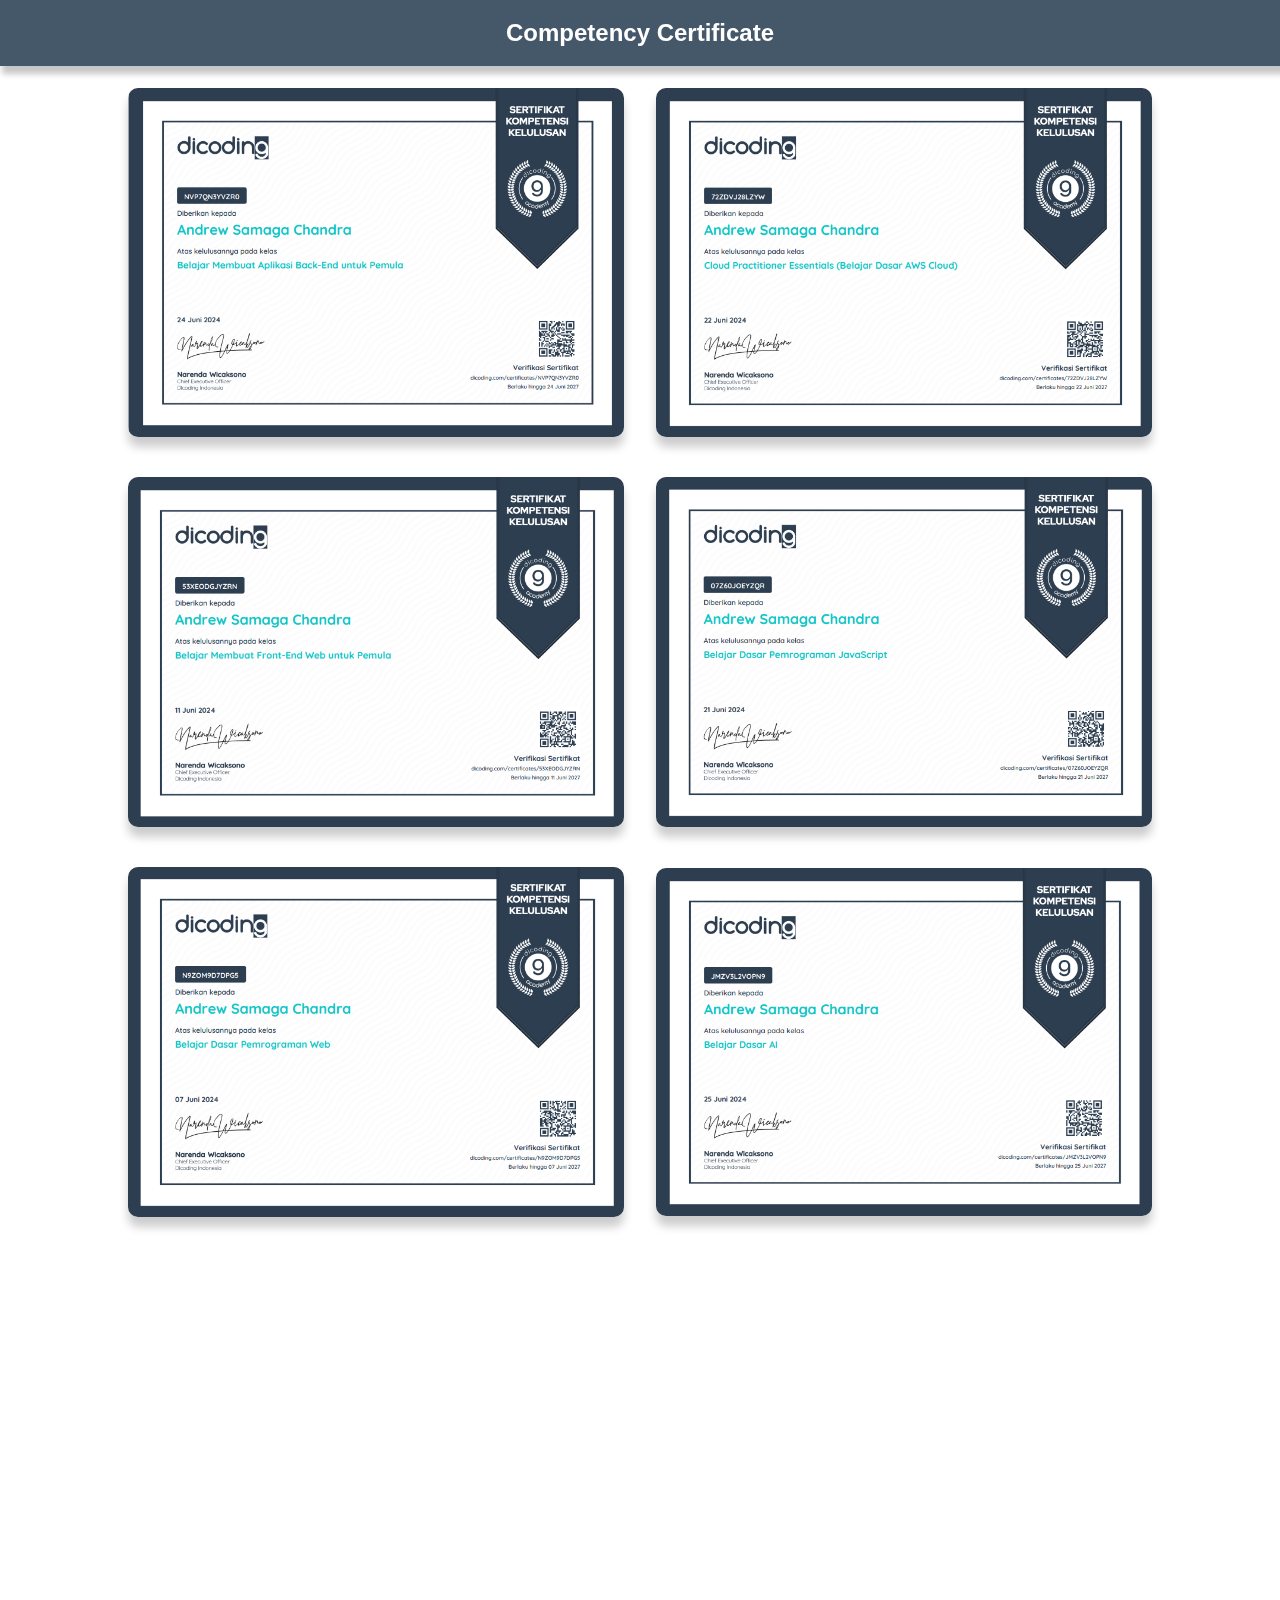
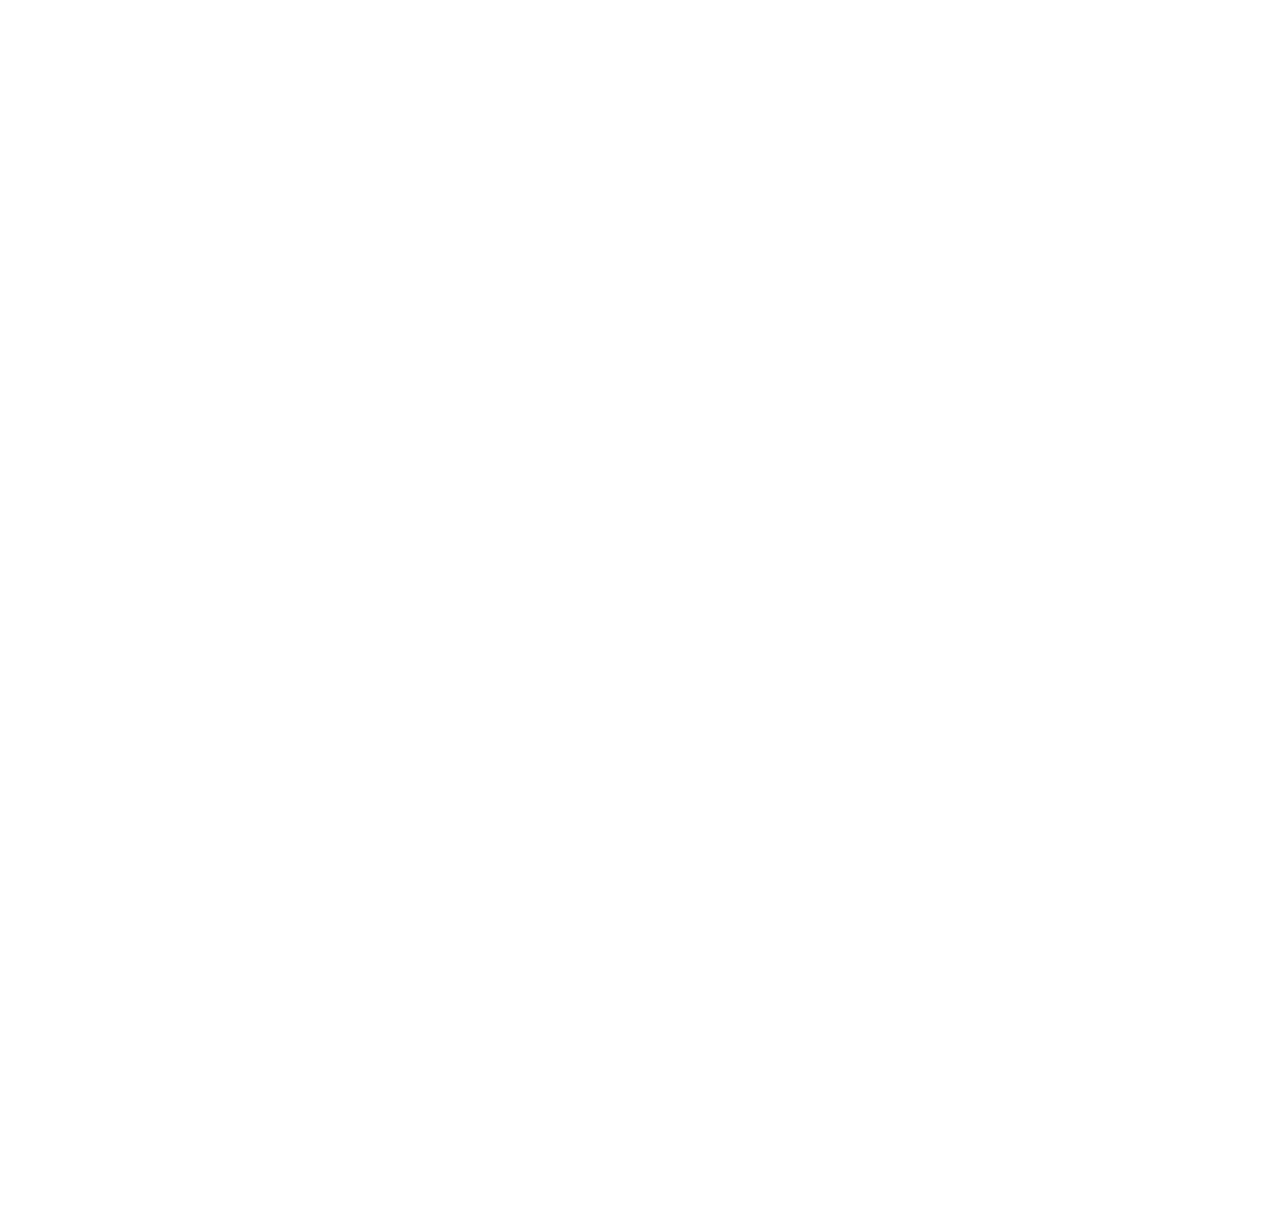
==== index.html @ f00b50ef "update" ====
<!DOCTYPE html>
<html lang="en">
  <head>
    <meta charset="UTF-8" />
    <meta name="viewport" content="width=device-width, initial-scale=1.0" />
    <title>My Certificate</title>
    <link rel="stylesheet" href="asset/style.css" />
  </head>
  <body>
    <div class="MySertif">
      <h1>Competency Certificate</h1>
    </div>

    <div class="sertif">
      <div class="card">
        <div class="sertImg">
          <img class="hidden" src="asset/img/Back-end.png" alt="Back-end" />
          <img class="hidden" src="asset/img/cloud.png" alt="Cloud" />
          <img class="hidden" src="asset/img/front-end.png" alt="front-end" />
          <img class="hidden" src="asset/img/java.png" alt="java" />
          <img class="hidden" src="asset/img/pemweb.png" alt="pemweb" />
          <img class="hidden" src="asset/img/Dasar AI.png" alt="AI" />
          <img
            class="hidden"
            src="asset/img/Pemrograman Python.png"
            alt="Python"
          />
          <img class="hidden" src="asset/img/sql.png" alt="sql" />
          <img class="hidden" src="asset/img/Visual Data.png" alt="Visual" />
          <img
            class="hidden"
            src="asset/img/Dicoding Data Analys Python.png"
            alt="Data Analys"
          />
          <img class="hidden" src="asset/img/Big Data-1.png" alt="big-data" />
          <img class="hidden" src="asset/img/persuasive.png" alt="Persuasive" />
          <img
            class="hidden"
            src="asset/img/Artifical intilligence.png "
            alt="AI"
          />
          <img
            class="hidden"
            src="asset/img/Metaverse-1.png "
            alt="Metaverse"
          />
        </div>
      </div>
    </div>
    <script src="asset/script.js"></script>
  </body>
</html>
---- asset/style.css ----
* {
  box-sizing: border-box;
  margin: 0;
  padding: 0;
  text-align: center;
  scroll-behavior: smooth;
}

body {
  background-color: #ffff;
}

.MySertif {
  background-color: #31465a;
  color: #fff;
  box-shadow: 4px 6px 6px 2px #00000040;
  padding: 1.2rem;
  font-family: "Poppins", sans-serif;
  position: fixed;
  width: 100%;
  z-index: 1;
  opacity: 0.9;
  text-align: center;
}
.MySertif h1 {
  font-size: 1.5rem;
  margin: 0;
}

.sertif {
  padding-top: 5rem;
  padding-bottom: 2rem;
}

.sertImg {
  display: grid;
  grid-template-columns: repeat(2, 1fr);
  gap: 2rem;
  justify-content: center;
  align-items: center;
  max-width: 80%;
  margin: 0 auto;
}

.sertImg img {
  max-width: 100%;
  object-fit: cover;
  border-radius: 10px;
  box-shadow: 0 10px 10px 0 rgba(0, 0, 0, 0.2);
  margin-top: 0.5rem;
}

.sertImg img:hover {
  transform: scale(1.1);
  transition: 1s ease-in-out;
  cursor: pointer;
  box-shadow: 0 10px 10px 0 rgba(0, 0, 0, 0.5);
}

/* Animation Scroll */
@media (prefers-reduced-motion) {
  .hidden {
    transition: none;
  }
}

.hidden {
  opacity: 0;
  filter: blur(10px);
  transform: translateX(-50%);
  transition: all 1.2s;
}

.show {
  opacity: 1;
  filter: blur(0);
  transform: translateX(0);
}

/* Responsive */
@media screen and (max-width: 768px) {
  .sertImg {
    grid-template-columns: repeat(1, 1fr);
  }

  body img {
    margin-top: 0.1rem;
    max-width: 90%;
  }
}
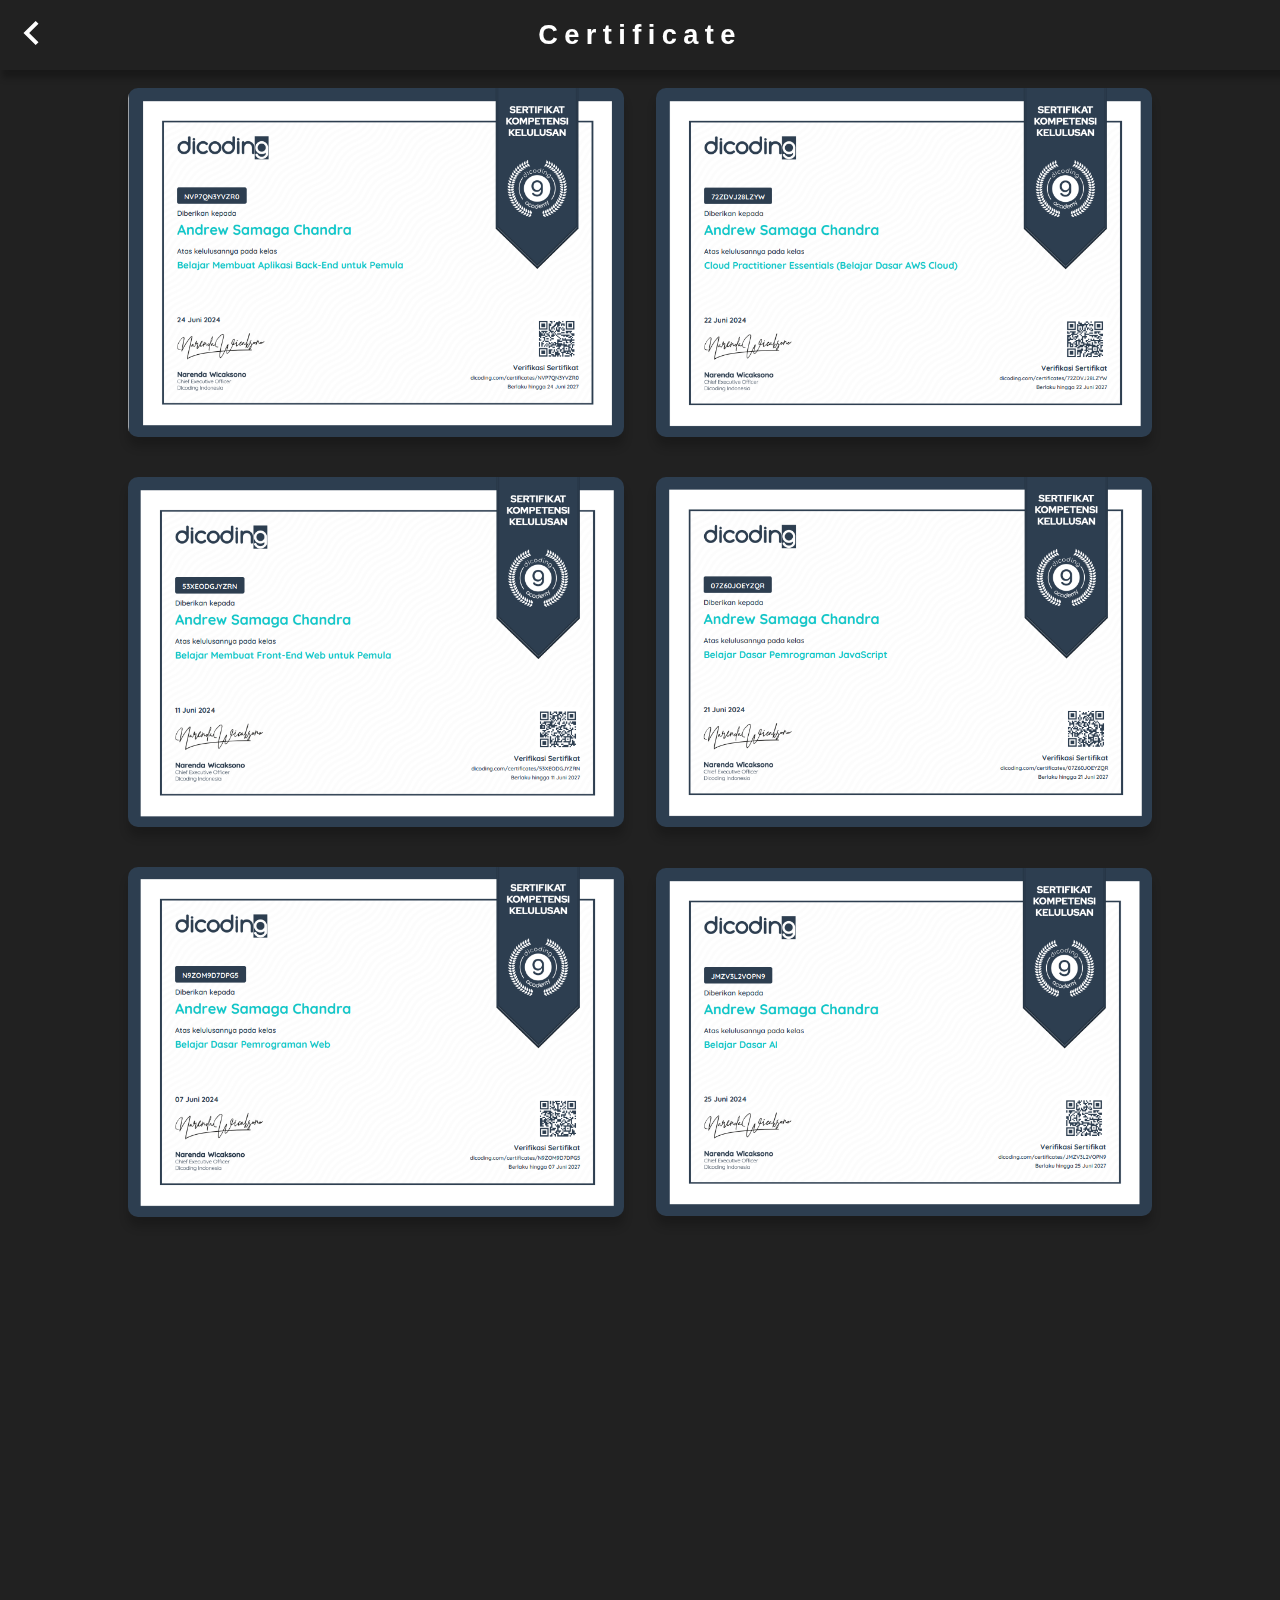
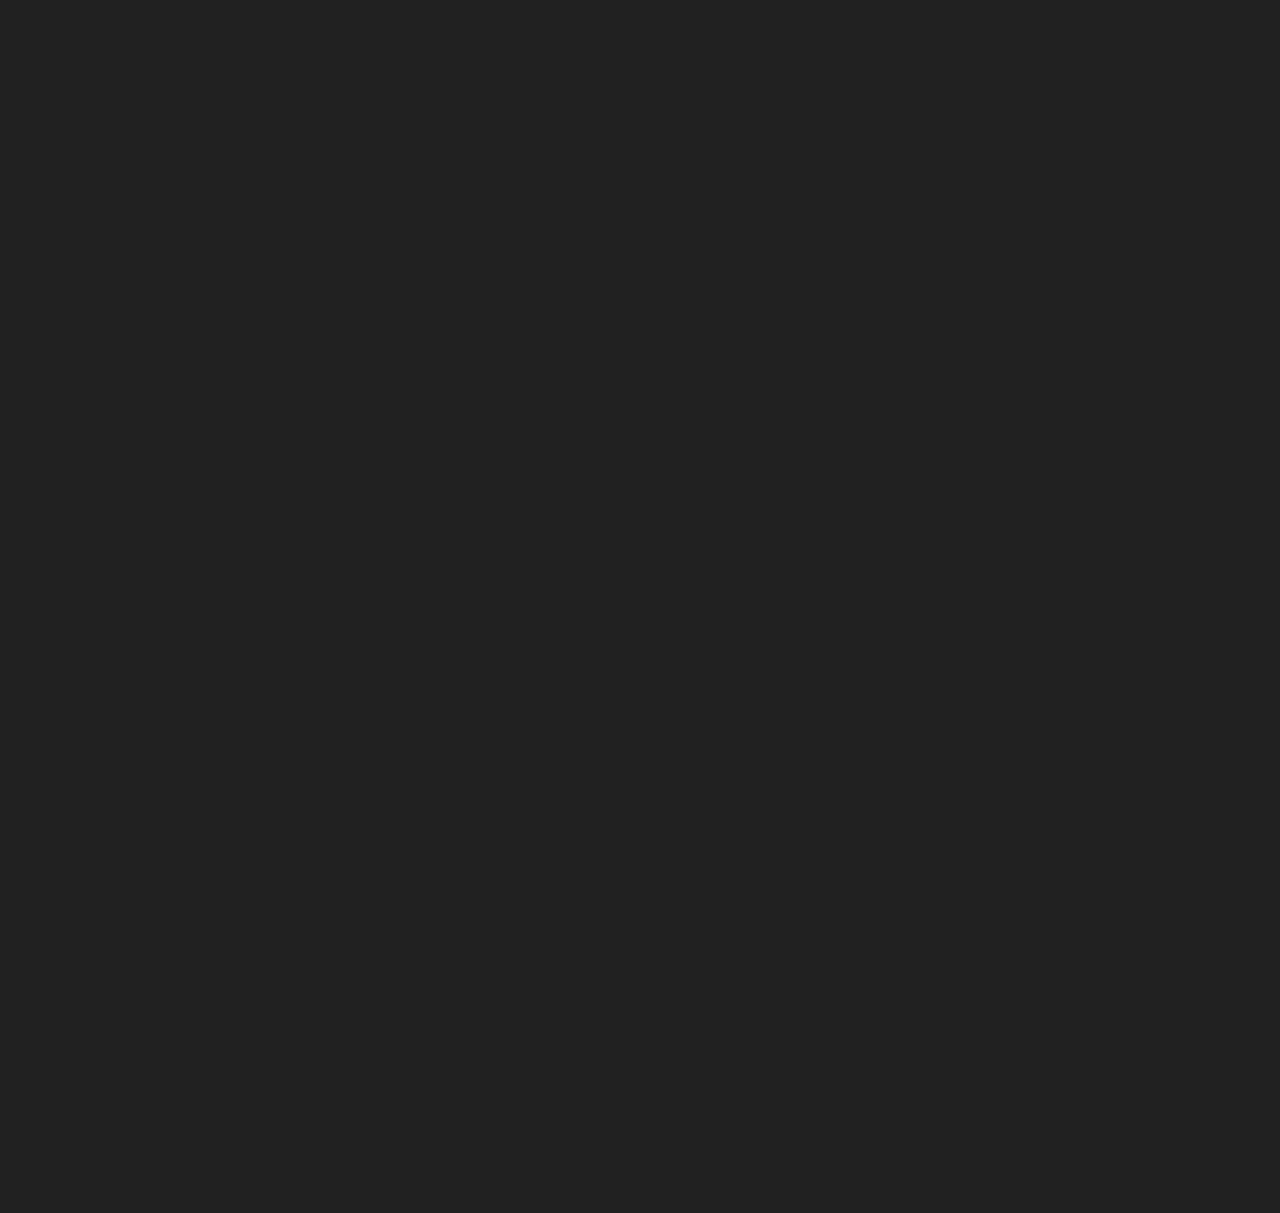
==== commit 3f2177b5: "route to porto" ====
--- a/index.html
+++ b/index.html
@@ -8,7 +8,19 @@
   </head>
   <body>
     <div class="MySertif">
-      <h1>Competency Certificate</h1>
+      <a href="https://4drux-portfolio.vercel.app/">
+        <svg
+          xmlns="http://www.w3.org/2000/svg"
+          width="24"
+          height="24"
+          viewBox="0 0 24 24"
+        >
+          <path
+            d="M16.67 0l2.83 2.829-9.339 9.175 9.339 9.167-2.83 2.829-12.17-11.996z"
+          />
+        </svg>
+      </a>
+      <h1>Certificate</h1>
     </div>
 
     <div class="sertif">
--- a/asset/style.css
+++ b/asset/style.css
@@ -7,11 +7,31 @@
 }
 
 body {
-  background-color: #ffff;
+  background-color: #212121;
+  background-image: url("https://assets.codepen.io/319606/bg-topographic.svg");
+}
+
+body::-webkit-scrollbar {
+  width: 12px;
+}
+
+body::-webkit-scrollbar-track {
+  background: transparent;
+}
+
+body::-webkit-scrollbar-thumb {
+  background-color: rgba(255, 255, 255, 0.8);
+  border-radius: 10px;
+  border: 3px solid transparent;
+  background-clip: padding-box;
+}
+
+body::-webkit-scrollbar-thumb:hover {
+  background-color: rgba(255, 255, 255, 1);
 }
 
 .MySertif {
-  background-color: #31465a;
+  background-color: #212121;
   color: #fff;
   box-shadow: 4px 6px 6px 2px #00000040;
   padding: 1.2rem;
@@ -19,12 +39,31 @@
   position: fixed;
   width: 100%;
   z-index: 1;
-  opacity: 0.9;
+  display: flex;
+  justify-content: center;
+  align-items: center;
+}
+
+.MySertif a {
+  text-decoration: none;
+  color: #fff;
+  position: absolute;
+  left: 1.2rem; 
+}
+
+.MySertif h1 {
+  font-size: 1.7rem;
+  font-weight: 700;
   text-align: center;
+  letter-spacing: 0.4rem
 }
-.MySertif h1 {
-  font-size: 1.5rem;
-  margin: 0;
+
+.MySertif svg {
+  font-size: 1.2rem;
+  text-align: center;
+  fill: #fff;
+  font-weight: bold;
+  cursor: pointer;
 }
 
 .sertif {
